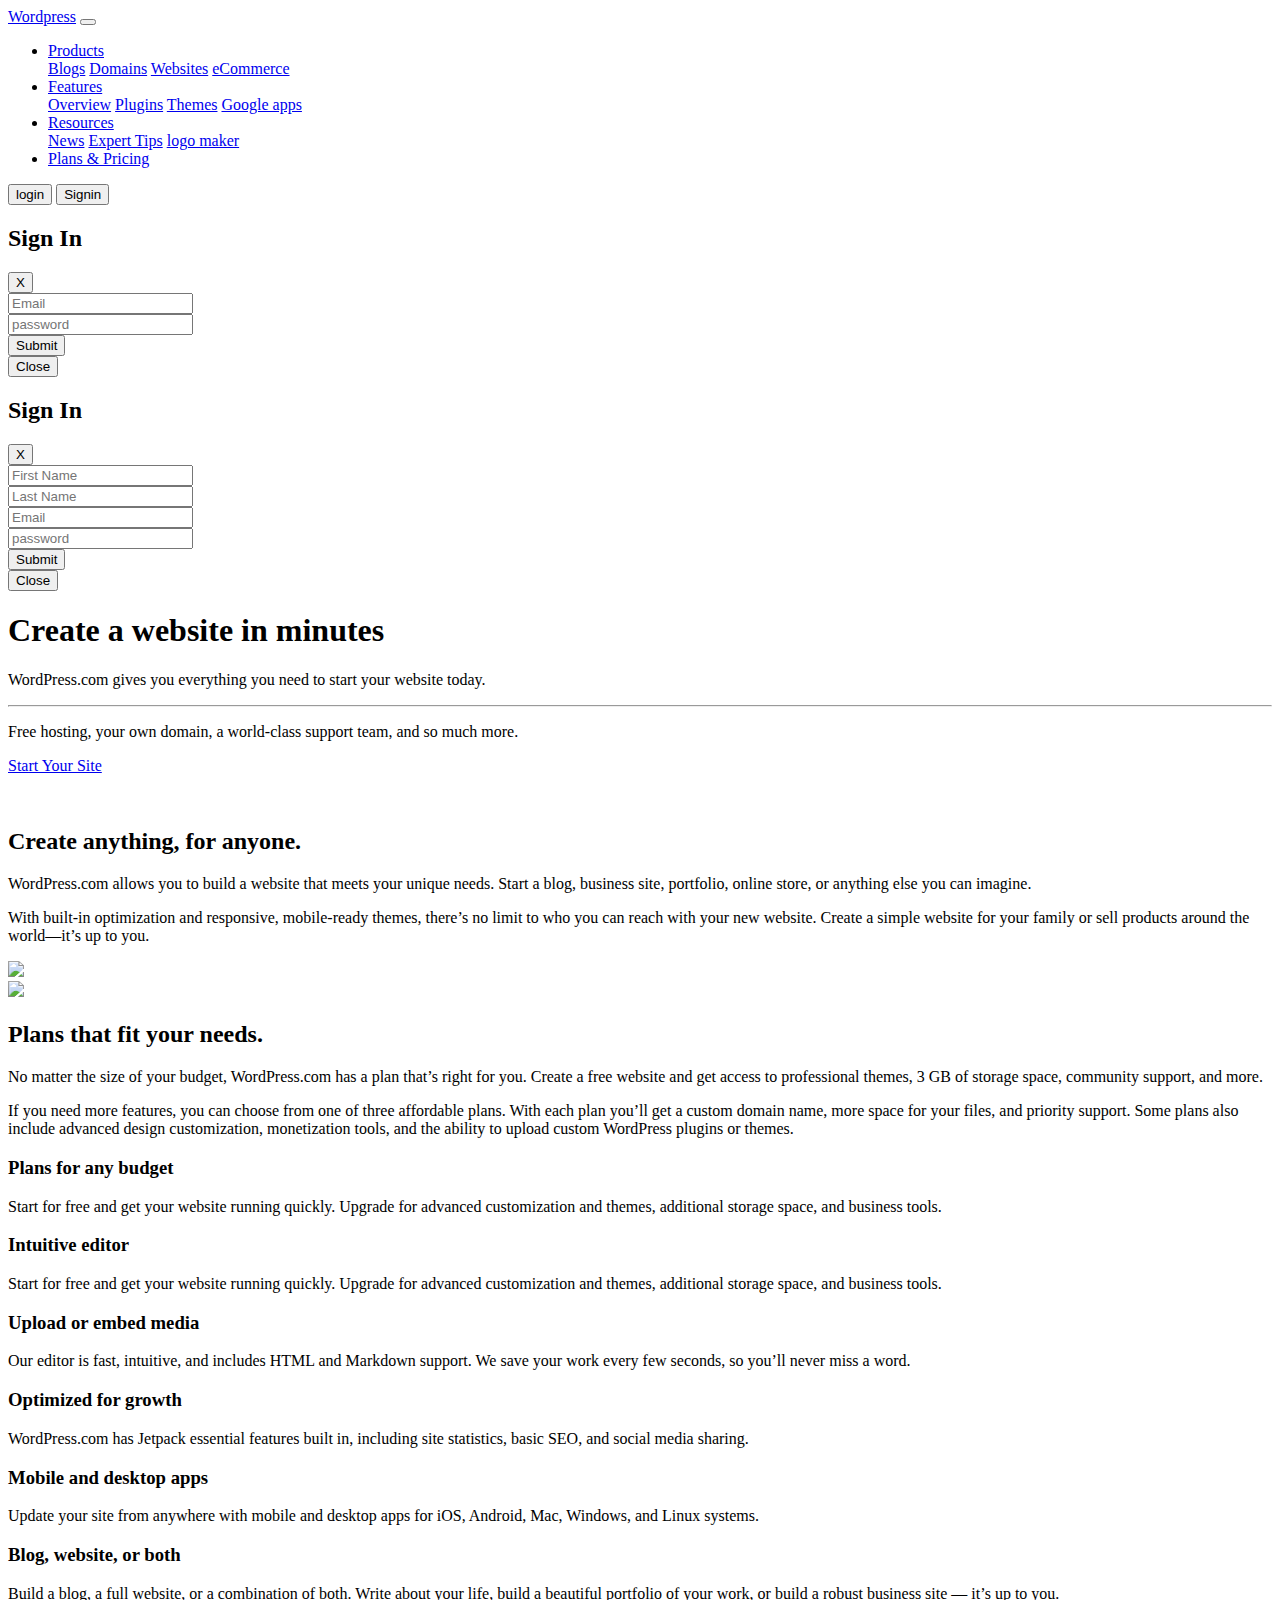
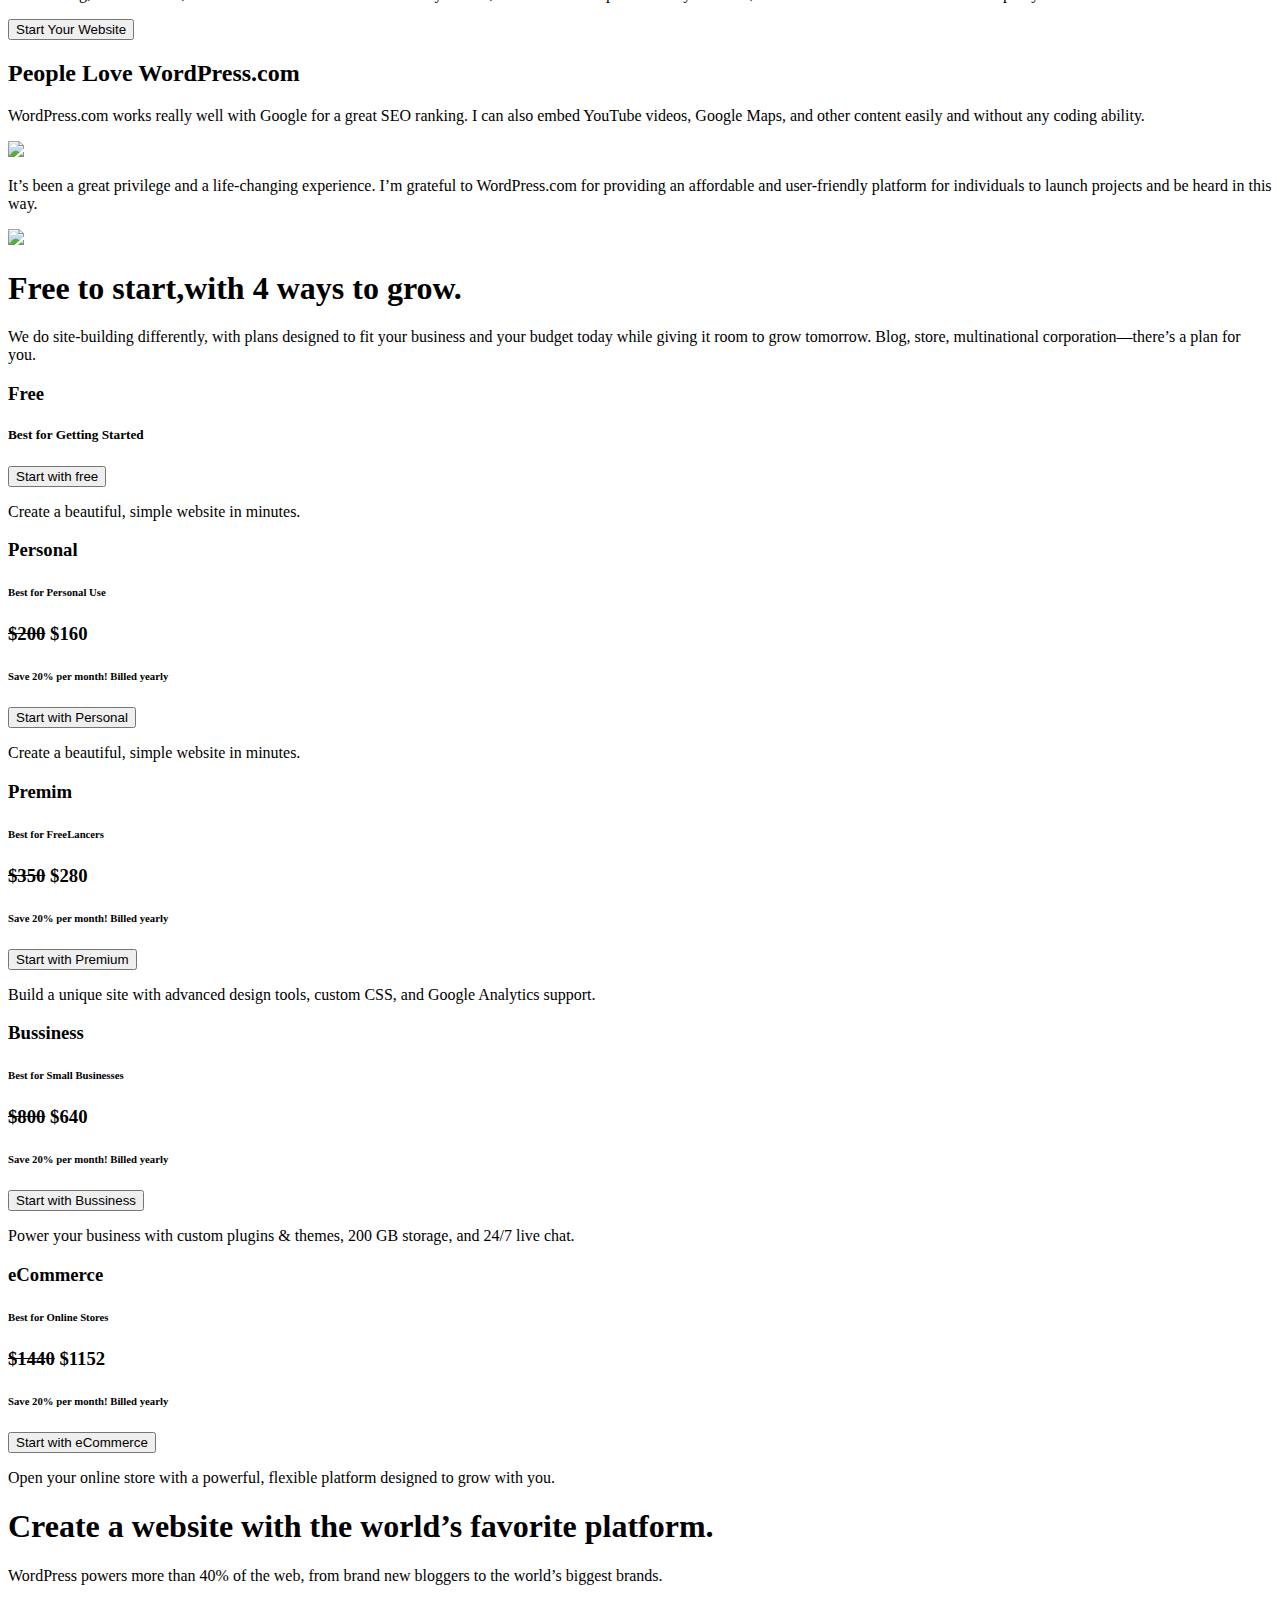
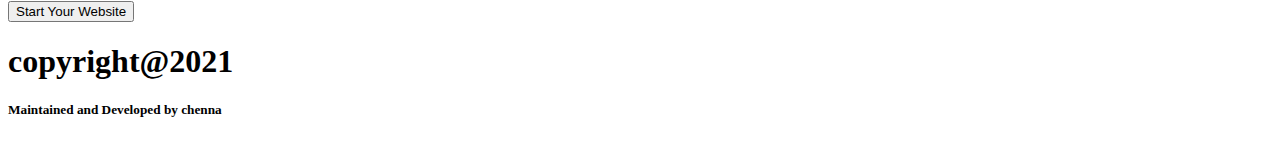
==== wordpress1.html @ 0eb6b4de "Add files via upload" ====
<!DOCTYPE html>
<html lang="en">
<head>
    <title>Document</title>
    <link rel="stylesheet" href="mdb/css/bootstrap.css">
    <link rel="stylesheet" href="mdb/css/mdb.css">
    <link rel="stylesheet" href="fontawesome/css/all.css">
    <style>
        @media(max-width: 1000px){
            #box1{
                flex-direction: column;
                padding: 0px;
                text-align: center;
            }
            #box2{
                flex-direction: column;
            }
        }
        @media(max-width: 1100px){
            #box3{
                flex-direction: column;
            }
        }
        @media(max-width: 700px){
            #box31{
                flex-direction: column;
            }
        }
    </style>
</head>
<body>
    <nav class="navbar navbar-expand-lg navbar-light bg-primary text-white">
        <a class="navbar-brand text-white" href="#"><i class="fab fa-wordpress"></i> Wordpress</a>
        <button class="navbar-toggler" type="button" data-toggle="collapse" data-target="#navbarSupportedContent" aria-controls="navbarSupportedContent" aria-expanded="false" aria-label="Toggle navigation">
          <span class="navbar-toggler-icon"></span>
        </button>
      
        <div class="collapse navbar-collapse" id="navbarSupportedContent">
          <ul class="navbar-nav mr-auto">
            <li class="nav-item dropdown">
                <a class="nav-link dropdown-toggle text-white" href="#" id="navbarDropdown" role="button" data-toggle="dropdown" aria-haspopup="true" aria-expanded="false">
                  Products
                </a>
                <div class="dropdown-menu" aria-labelledby="navbarDropdown">
                  <a class="dropdown-item" href="#">Blogs</a>
                  <a class="dropdown-item" href="#">Domains</a>
                  <a class="dropdown-item" href="#">Websites</a>
                  <a class="dropdown-item" href="#">eCommerce</a>
                </div>
              </li>
              <li class="nav-item dropdown">
                <a class="nav-link dropdown-toggle text-white" href="#" id="navbarDropdown" role="button" data-toggle="dropdown" aria-haspopup="true" aria-expanded="false">
                  Features
                </a>
                <div class="dropdown-menu" aria-labelledby="navbarDropdown">
                  <a class="dropdown-item" href="#">Overview</a>
                  <a class="dropdown-item" href="#">Plugins</a>
                  <a class="dropdown-item" href="#">Themes</a>
                  <a class="dropdown-item" href="#">Google apps</a>
                </div>
              </li>
            <li class="nav-item dropdown">
              <a class="nav-link dropdown-toggle text-white" href="#" id="navbarDropdown" role="button" data-toggle="dropdown" aria-haspopup="true" aria-expanded="false">
                Resources
              </a>
              <div class="dropdown-menu" aria-labelledby="navbarDropdown">
                <a class="dropdown-item" href="#">News</a>
                <a class="dropdown-item" href="#">Expert Tips</a>
                <a class="dropdown-item" href="#">logo maker</a>
              </div>
            </li>
            <li class="nav-item">
              <a class="nav-link text-white" href="#">Plans & Pricing</a>
            </li>
          </ul>
          <form class="form-inline my-2 my-lg-0">
            <button class="btn btn-outline-white my-2 my-sm-0"  data-toggle="modal" data-target="#login">login</button>
            <button class="btn btn-outline-white my-2 my-sm-0" data-toggle="modal" data-target="#signin">Signin</button>
          </form>
        </div>
    </nav>
    <div id="login" class="modal fade" tabindex="-1" role="dialog" aria-hidden="true">
        <div class="modal-dialog" role="document">
            <div class="modal-content text-white bg-dark">
                <div class="modal-header">
                    <h2>Sign In</h2>
                    <button class="btn btn-outline-white" data-dismiss="modal">X</button>
                </div>
                <div class="modal-body">
                    <div class="form-group">
                        <input type="email" class="form-control" placeholder="Email">
                    </div>
                    <div class="form-group">
                        <input type="password" class="form-control" placeholder="password">
                    </div>
                    <button class="btn btn-outline-white">Submit</button>
                </div>
                <div class="modal-footer">
                    <button class="btn btn-outline-white" data-dismiss="modal">Close</button>
                </div>
            </div>
        </div>
    </div>
    <div id="signin" class="modal fade" tabindex="-1" role="dialog" aria-hidden="true">
        <div class="modal-dialog" role="document">
            <div class="modal-content text-white bg-dark">
                <div class="modal-header">
                    <h2>Sign In</h2>
                    <button class="btn btn-outline-white" data-dismiss="modal">X</button>
                </div>
                <div class="modal-body">
                    <div class="form-group">
                        <input type="text" class="form-control" placeholder="First Name">
                    </div>
                    <div class="form-group">
                        <input type="text" class="form-control" placeholder="Last Name">
                    </div>
                    <div class="form-group">
                        <input type="email" class="form-control" placeholder="Email">
                    </div>
                    <div class="form-group">
                        <input type="password" class="form-control" placeholder="password">
                    </div>
                    <button class="btn btn-outline-white">Submit</button>
                </div>
                <div class="modal-footer">
                    <button class="btn btn-outline-white" data-dismiss="modal">Close</button>
                </div>
            </div>
        </div>
    </div>
    <div class="jumbotron text-center text-white bg-primary mb-0">
        <h1 class="display-4">Create a website in minutes</h1>
        <p class="lead">WordPress.com gives you everything you need to start your website today.</p>
        <hr class="my-4">
        <p>Free hosting, your own domain, a world-class support team, and so much more.</p>
        <p class="lead">
          <a class="btn btn-outline-white btn-lg" href="#" role="button">Start Your Site</a>
        </p>
      </div>
      <div class="d-flex justify-content-between p-5 bg-warning justify-content-center" id="box1">
          <div class="p-3">
              <img src="https://s1.wp.com/wp-content/themes/h4/landing/marketing/pages/create/index/media/v1-pitch1-icons.png" width="200px" alt="">
              <h2 class="mt-0">Create anything, for anyone.</h2>
              <p>WordPress.com allows you to build a website that meets your unique needs. Start a blog, business site, portfolio, online store, or anything else you can imagine.</p>
              <p>With built-in optimization and responsive, mobile-ready themes, there’s no limit to who you can reach with your new website. Create a simple website for your family or sell products around the world—it’s up to you.</p>
          </div>
            <img src="https://thumbs.dreamstime.com/b/teamwork-group-friends-logo-image-holding-each-other-39918563.jpg" width="400px" style="margin: 0px auto;">
      </div>
      <div class="d-flex justify-content-between p-5 bg-light justify-content-center" id="box1">
        <img src="https://www.verywellmind.com/thmb/f3wIuvLuXsX8PrzYe6IHfh1sja8=/500x350/filters:no_upscale():max_bytes(150000):strip_icc()/200391849-001-56a792533df78cf772973e6c.jpg" width="400px" style="margin: 0px auto;">
        <div class="p-5">
            <h2 class="mt-0">Plans that fit your needs.</h2>
            <p>No matter the size of your budget, WordPress.com has a plan that’s right for you. Create a free website and get access to professional themes, 3 GB of storage space, community support, and more.</p>
            <p>If you need more features, you can choose from one of three affordable plans. With each plan you’ll get a custom domain name, more space for your files, and priority support. Some plans also include advanced design customization, monetization tools, and the ability to upload custom WordPress plugins or themes.</p>
        </div>
    </div>
    <div>
        <div class="bg-dark text-white">
            <div class="d-flex" id="box2">
                <div class="p-5">
                 <div>
                     <h3 class="fas fa-home"></h3>
                     <h3>Plans for any budget</h3>
                     <p>Start for free and get your website running quickly. Upgrade for advanced customization and themes, additional storage space, and business tools.</p>
                </div>
                <div>
                     <h3 class="far fa-edit"></h3>
                     <h3>Intuitive editor</h3>
                     <p>Start for free and get your website running quickly. Upgrade for advanced customization and themes, additional storage space, and business tools.</p>
                 </div>
                 <div>
                     <h3 class="fas fa-cloud"></h3>
                     <h3>Upload or embed media</h3>
                     <p>Our editor is fast, intuitive, and includes HTML and Markdown support. We save your work every few seconds, so you’ll never miss a word.</p>
                 </div>
                </div>
             <div class="p-5">
                 <div>
                      <h3><i class="fas fa-signal"></i></h3>
                      <h3>Optimized for growth</h3>
                      <p>WordPress.com has Jetpack essential features built in, including site statistics, basic SEO, and social media sharing.</p>
                 </div>
                 <div>
                      <h3><i class="fas fa-mobile"></i></h3>
                      <h3>Mobile and desktop apps</h3>
                      <p>Update your site from anywhere with mobile and desktop apps for iOS, Android, Mac, Windows, and Linux systems.</p>
                  </div>
                  <div>
                      <h3><i class="fas fa-rss-square"></i></h3>
                      <h3>Blog, website, or both</h3>
                      <p>Build a blog, a full website, or a combination of both. Write about your life, build a beautiful portfolio of your work, or build a robust business site — it’s up to you.</p>
                  </div>
              </div>
         </div>
         <div class="d-flex justify-content-center">
            <button class="btn btn-outline-white">Start Your Website</button>
         </div>
        </div>
        <div class="py-5">
            <h2 class="text-center">People Love WordPress.com</h2>
            <div class="d-flex p-5" id="box3">
                <div class="d-flex p-5 align-items-center" id="box31">
                    <p>WordPress.com works really well with Google for a great SEO ranking. I can also embed YouTube videos, Google Maps, and other content easily and without any coding ability.</p>
                    <div>
                        <img src="https://s1.wp.com/wp-content/themes/h4/landing/marketing/pages/_common/components/testimonials/media/quintin-lake.png" width="250px">
                    </div>
                </div>
                <div class="d-flex p-5 align-items-center"  id="box31">
                    <p>It’s been a great privilege and a life-changing experience. I’m grateful to WordPress.com for providing an affordable and user-friendly platform for individuals to launch projects and be heard in this way.</p>
                    <div>
                        <img src="https://s1.wp.com/wp-content/themes/h4/landing/marketing/pages/_common/components/testimonials/media/ann-morgan.png" width="250px">
                    </div>
                </div>
            </div>
        </div>
        <div class="container-fluid m-0">
            <div class="bg-dark">
                <div class="row">
                    <div class="col-md-6 p-5 text-white">
                        <h1>Free to start,with 4 ways to grow.</h1>
                        <p>We do site-building differently, with plans designed to fit your business and your budget today while giving it room to grow tomorrow. Blog, store, multinational corporation—there’s a plan for you.</p>
                    </div>
                    <div class="col-md-6 p-5">
                        <div class="card">
                            <div class="card-body bg-dark text-white">
                                <h3 class="card-title">Free</h3>
                                <h5 class="card-sub-title">Best for Getting Started</h5>
                                <button class="btn btn-secondary">Start with free</button>
                                <p class="card-text">Create a beautiful, simple website in minutes.</p>
                            </div>
                        </div>
                    </div>
                </div>
                <div class="row">
                    <div class="col-xl-3 col-sm-6 p-5">
                        <div class="card">
                            <div class="card-body bg-warning text-dark">
                                <h3 class="card-title">Personal</h3>
                                <h6 class="card-sub-title">Best for Personal Use</h6>
                                <h3><del>$200</del> $160</h3>
                                <h6 class="card-sub-title">Save 20% per month! Billed yearly</h6>
                                <button class="btn btn-outline-dark">Start with Personal</button>
                                <p class="card-text">Create a beautiful, simple website in minutes.</p>
                            </div>
                        </div>
                    </div>
                    <div class="col-xl-3 col-sm-6 p-5">
                        <div class="card">
                            <div class="card-body bg-danger text-dark">
                                <h3 class="card-title">Premim</h3>
                                <h6 class="card-sub-title">Best for FreeLancers</h6>
                                <h3><del>$350</del> $280</h3>
                                <h6 class="card-sub-title">Save 20% per month! Billed yearly</h6>
                                <button class="btn btn-outline-dark">Start with Premium</button>
                                <p class="card-text">Build a unique site with advanced design tools, custom CSS, and Google Analytics support.</p>
                            </div>
                        </div>
                    </div>
                    <div class="col-xl-3 p-5 col-sm-6">
                        <div class="card">
                            <div class="card-body bg-info text-dark">
                                <h3 class="card-title">Bussiness</h3>
                                <h6 class="card-sub-title">Best for Small Businesses</h6>
                                <h3><del>$800</del> $640</h3>
                                <h6 class="card-sub-title">Save 20% per month! Billed yearly</h6>
                                <button class="btn btn-outline-dark">Start with Bussiness</button>
                                <p class="card-text">Power your business with custom plugins & themes, 200 GB storage, and 24/7 live chat.</p>
                            </div>
                        </div>
                    </div>
                    <div class="col-xl-3 col-sm-6  p-5">
                        <div class="card">
                            <div class="card-body bg-light text-dark">
                                <h3 class="card-title">eCommerce</h3>
                                <h6 class="card-sub-title">Best for Online Stores</h6>
                                <h3><del>$1440</del> $1152</h3>
                                <h6 class="card-sub-title">Save 20% per month! Billed yearly</h6>
                                <button class="btn btn-outline-dark">Start with eCommerce</button>
                                <p class="card-text">Open your online store with a powerful, flexible platform designed to grow with you.</p>
                            </div>
                        </div>
                    </div>
                </div>
            </div>
        </div>
        <div class="text-center p-5">
            <h1 class="diplay-4"><i class="fab fa-wordpress"></i></h1>
            <h1>Create a website with
                the world’s favorite platform.</h1>
                <p>WordPress powers more than 40% of the web, from
                    brand new bloggers to the world’s biggest brands.</p>
                    <button class="btn btn-outline-danger">Start Your Website</button>
        </div>
        <footer class="bg-danger text-white text-center p-3">
            <h1>copyright@2021</h1>
            <h5>Maintained and Developed by chenna</h5>
        </footer>

    <script src="mdb/js/jquery.js"></script>
    <script src="mdb/js/bootstrap.js"></script>
    <script src="mdb/js/popper.js"></script>
    <script src="mdb/js/mdb.js"></script>
</body>
</html>
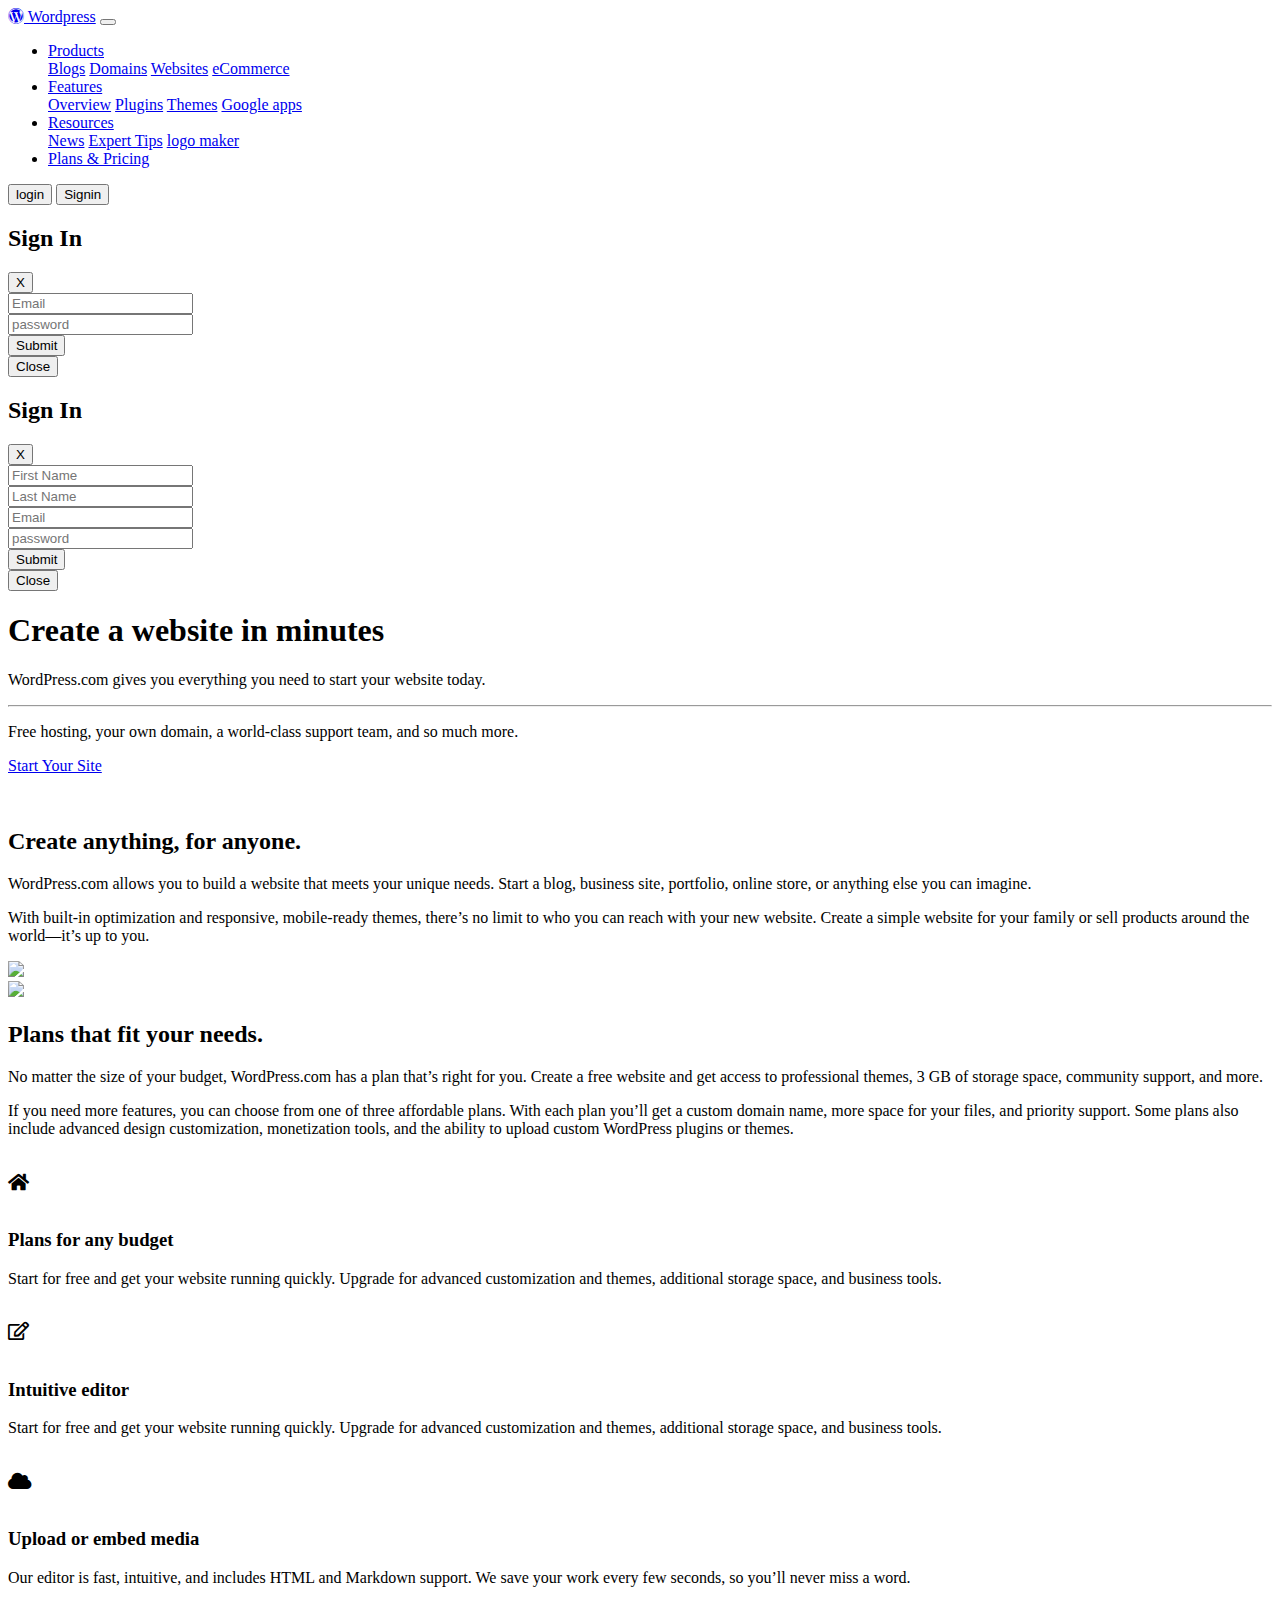
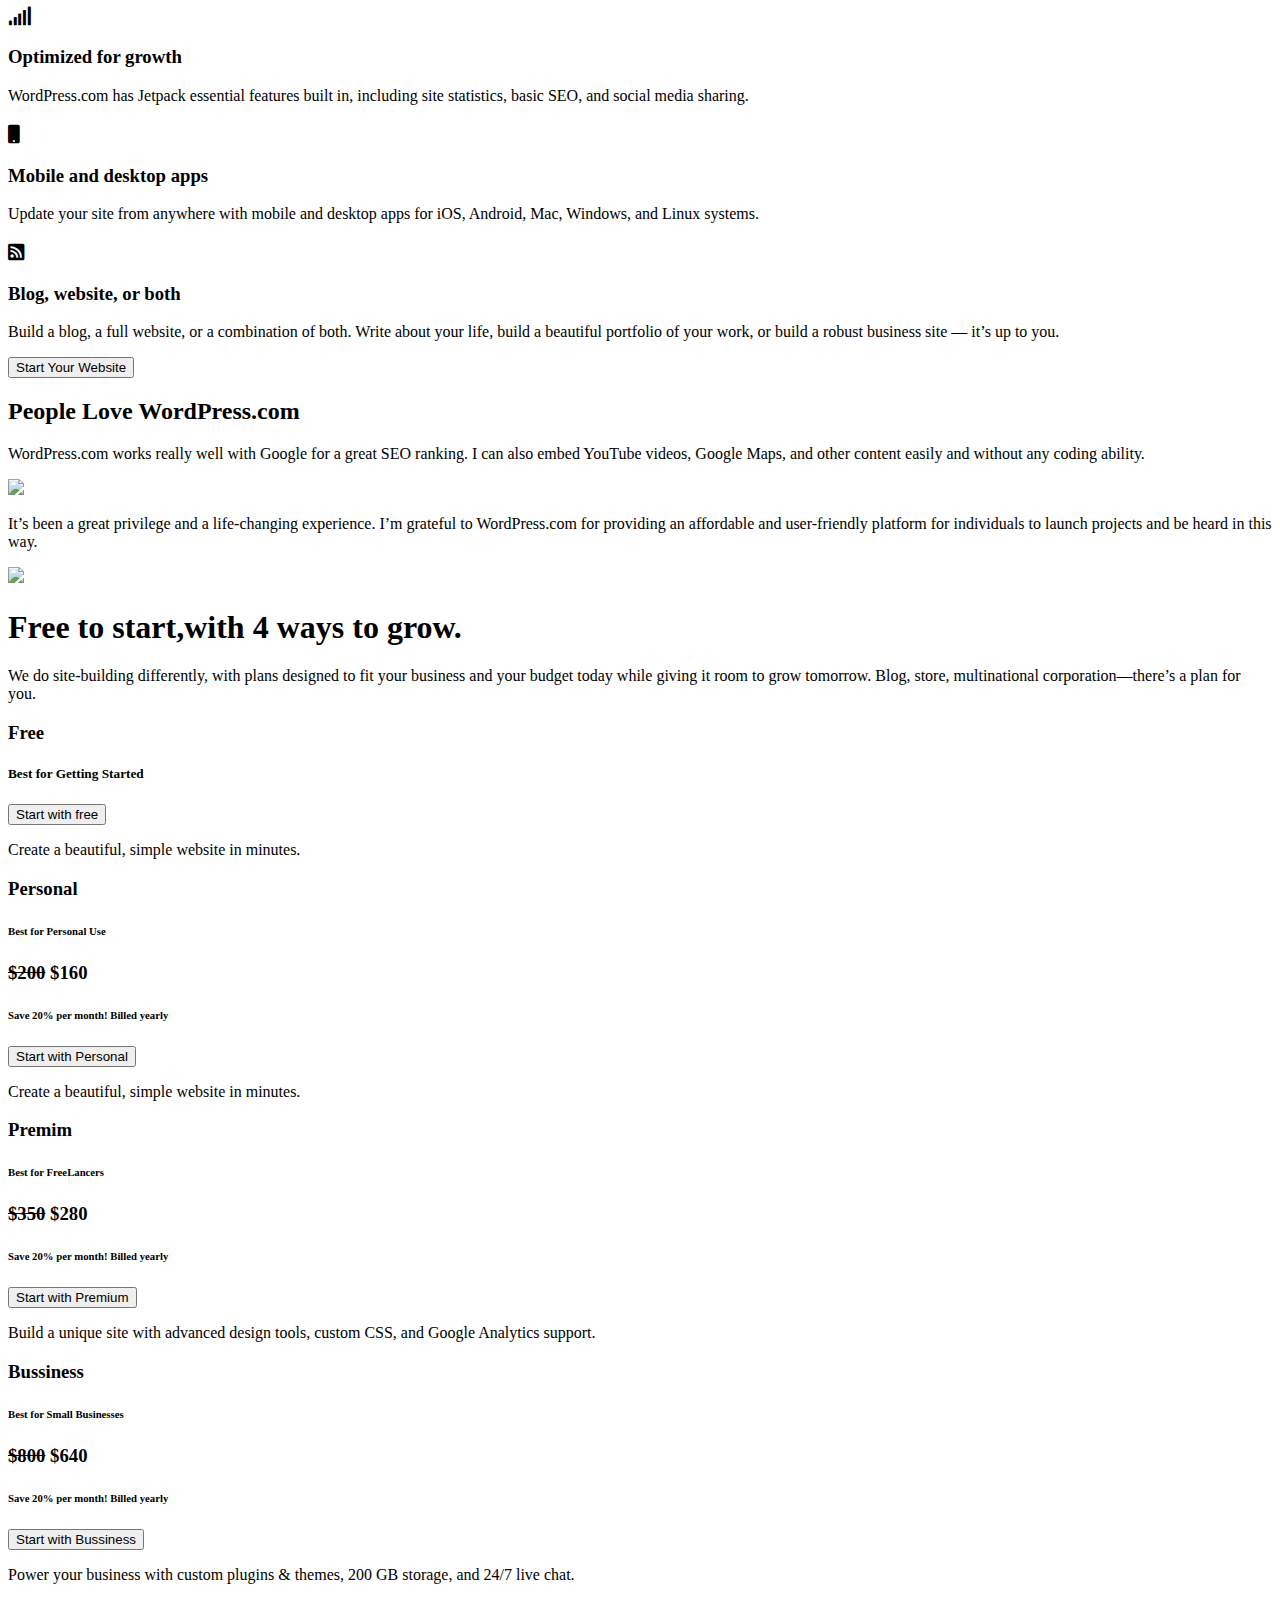
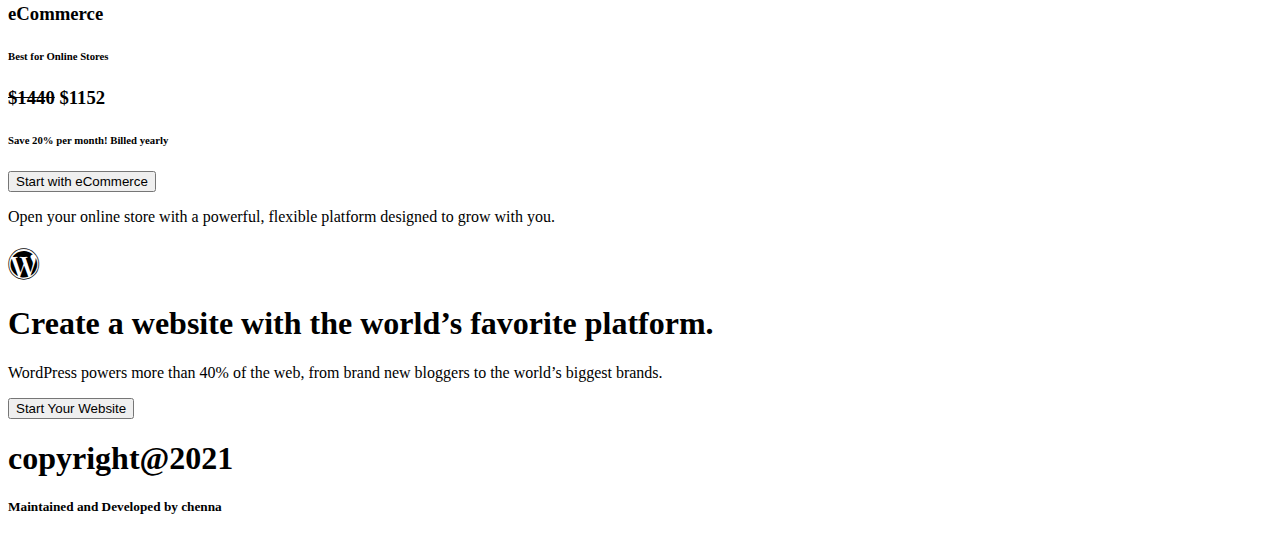
==== commit 891de06c: "Update wordpress1.html" ====
--- a/wordpress1.html
+++ b/wordpress1.html
@@ -2,9 +2,8 @@
 <html lang="en">
 <head>
     <title>Document</title>
-    <link rel="stylesheet" href="mdb/css/bootstrap.css">
-    <link rel="stylesheet" href="mdb/css/mdb.css">
-    <link rel="stylesheet" href="fontawesome/css/all.css">
+    <link href="https://cdnjs.cloudflare.com/ajax/libs/mdb-ui-kit/3.3.0/mdb.min.css" rel="stylesheet">
+    <link href="https://cdnjs.cloudflare.com/ajax/libs/font-awesome/5.15.1/css/all.min.css" rel="stylesheet">
     <style>
         @media(max-width: 1000px){
             #box1{
@@ -297,9 +296,6 @@
             <h5>Maintained and Developed by chenna</h5>
         </footer>
 
-    <script src="mdb/js/jquery.js"></script>
-    <script src="mdb/js/bootstrap.js"></script>
-    <script src="mdb/js/popper.js"></script>
-    <script src="mdb/js/mdb.js"></script>
+    <script type="text/javascript" src="https://cdnjs.cloudflare.com/ajax/libs/mdb-ui-kit/3.3.0/mdb.min.js"></script>
 </body>
-</html>+</html>
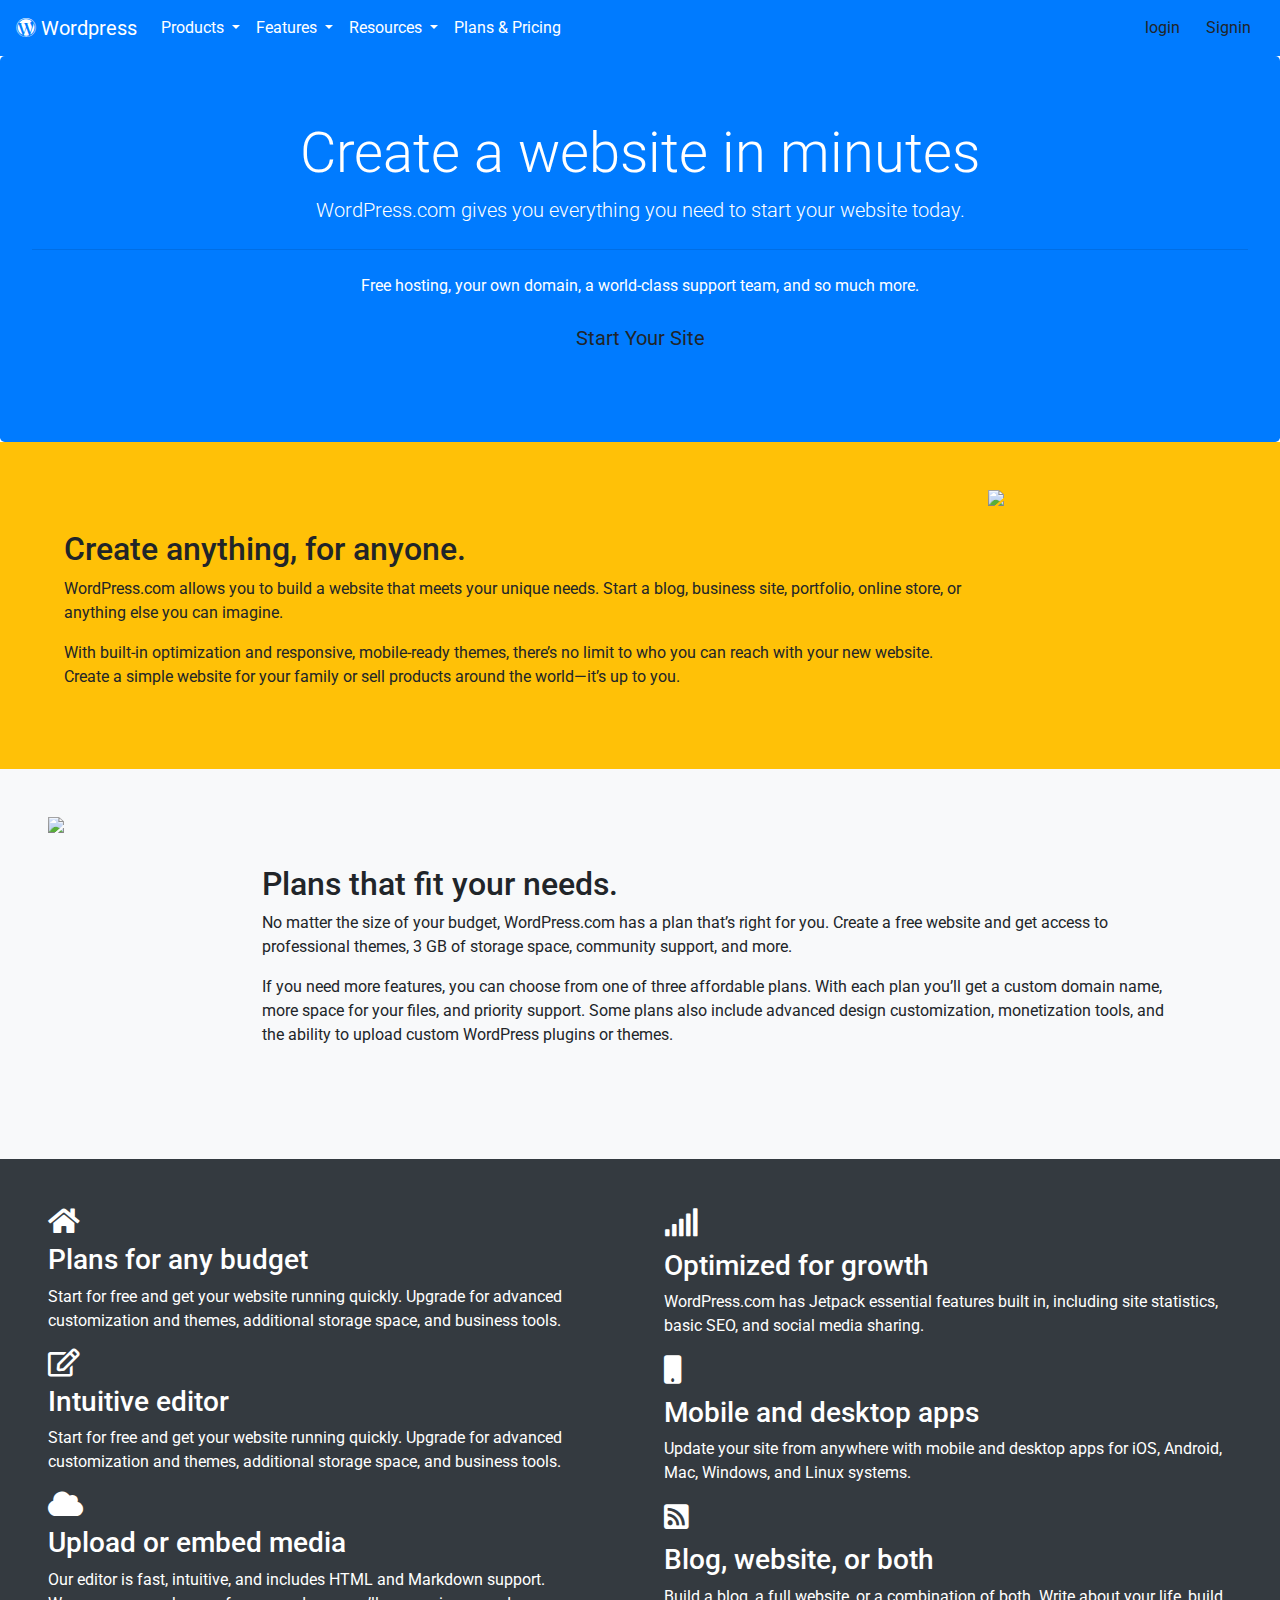
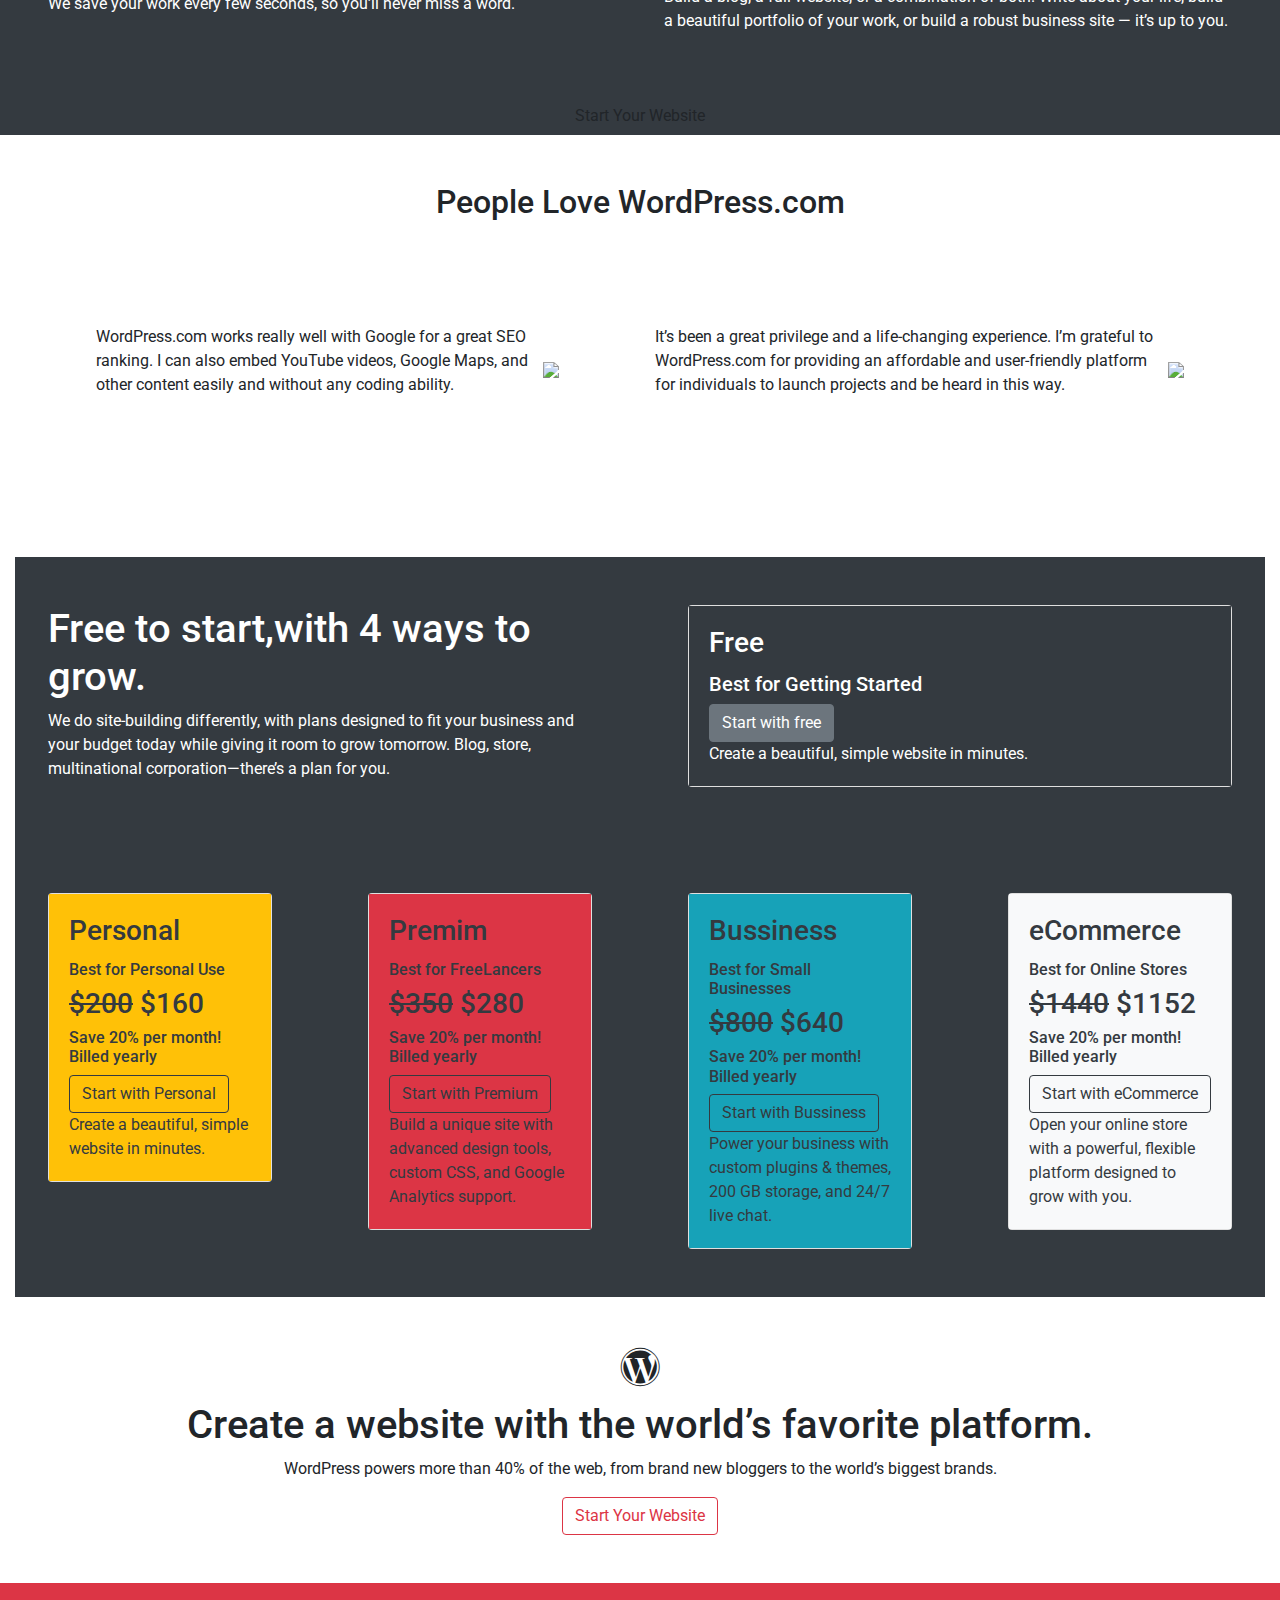
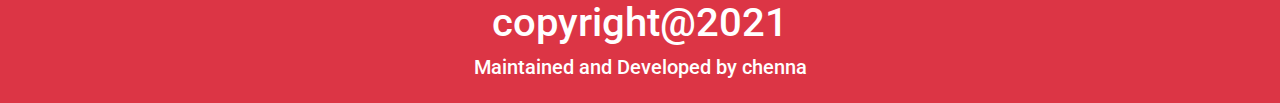
==== commit 19ef0dba: "Update wordpress1.html" ====
--- a/wordpress1.html
+++ b/wordpress1.html
@@ -2,8 +2,14 @@
 <html lang="en">
 <head>
     <title>Document</title>
-    <link href="https://cdnjs.cloudflare.com/ajax/libs/mdb-ui-kit/3.3.0/mdb.min.css" rel="stylesheet">
-    <link href="https://cdnjs.cloudflare.com/ajax/libs/font-awesome/5.15.1/css/all.min.css" rel="stylesheet">
+        <!-- Font Awesome -->
+<link rel="stylesheet" href="https://use.fontawesome.com/releases/v5.8.2/css/all.css">
+<!-- Google Fonts -->
+<link rel="stylesheet" href="https://fonts.googleapis.com/css?family=Roboto:300,400,500,700&display=swap">
+<!-- Bootstrap core CSS -->
+<link href="https://cdnjs.cloudflare.com/ajax/libs/twitter-bootstrap/4.5.0/css/bootstrap.min.css" rel="stylesheet">
+<!-- Material Design Bootstrap -->
+<link href="https://cdnjs.cloudflare.com/ajax/libs/mdbootstrap/4.19.0/css/mdb.min.css" rel="stylesheet">
     <style>
         @media(max-width: 1000px){
             #box1{
@@ -296,6 +302,13 @@
             <h5>Maintained and Developed by chenna</h5>
         </footer>
 
-    <script type="text/javascript" src="https://cdnjs.cloudflare.com/ajax/libs/mdb-ui-kit/3.3.0/mdb.min.js"></script>
+    <!-- JQuery -->
+<script type="text/javascript" src="https://cdnjs.cloudflare.com/ajax/libs/jquery/3.5.1/jquery.min.js"></script>
+<!-- Bootstrap tooltips -->
+<script type="text/javascript" src="https://cdnjs.cloudflare.com/ajax/libs/popper.js/1.14.4/umd/popper.min.js"></script>
+<!-- Bootstrap core JavaScript -->
+<script type="text/javascript" src="https://cdnjs.cloudflare.com/ajax/libs/twitter-bootstrap/4.5.0/js/bootstrap.min.js"></script>
+<!-- MDB core JavaScript -->
+<script type="text/javascript" src="https://cdnjs.cloudflare.com/ajax/libs/mdbootstrap/4.19.0/js/mdb.min.js"></script>
 </body>
 </html>
